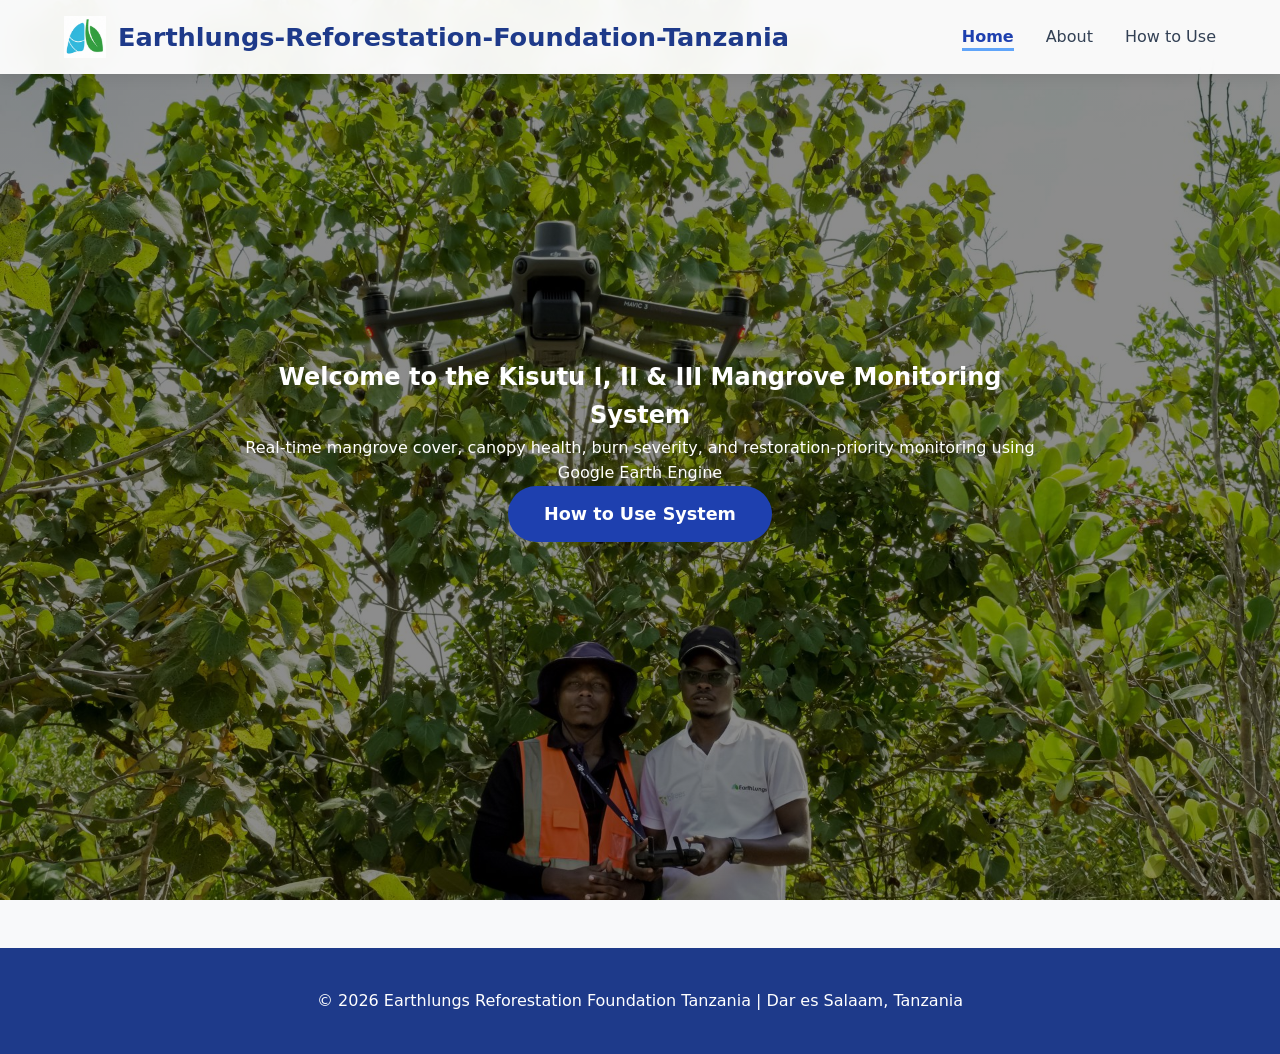
==== index.html @ e14117df "Add files via upload" ====
<!DOCTYPE html>
<html lang="en">
<head>
  <meta charset="UTF-8">
  <meta name="viewport" content="width=device-width, initial-scale=1.0">
  <title>Home - Kisutu I, II &amp; III Mangrove Monitor</title>
  <link rel="stylesheet" href="style.css">
</head>
<body>

  <nav class="navbar">
    <div class="logo"><img src="logo.png" alt="EarthLungs Logo" class="logo-img">Earthlungs-Reforestation-Foundation-Tanzania </div>
    <ul>
      <li><a href="index.html" class="active">Home</a></li>
      <li><a href="about.html">About</a></li>
      <li><a href="app.html">How to Use</a></li>
    </ul>
  </nav>

  <section class="hero">
    <div class="hero-content">
      <h1>Welcome to the <span class="highlight">Kisutu I, II &amp; III</span> Mangrove Monitoring System</h1>
      <p>Real-time mangrove cover, canopy health, burn severity, and restoration-priority monitoring using Google Earth Engine</p>
      <a href="app.html" class="btn">How to Use System</a>
    </div>
  </section>

  <footer>
    <p>&copy; 2026 Earthlungs Reforestation Foundation Tanzania | Dar es Salaam, Tanzania</p>
  </footer>
</body>
</html>
---- style.css ----
* {
    margin: 0;
    padding: 0;
    box-sizing: border-box;
}

body {
    font-family: 'Segoe UI', system-ui, -apple-system, sans-serif;
    line-height: 1.6;
    color: #333;
    background: #f8f9fa;
}

/* ==================== NAVBAR ==================== */
.navbar {
    position: fixed;
    top: 0;
    width: 100%;
    background: rgba(255, 255, 255, 0.95);
    backdrop-filter: blur(10px);
    box-shadow: 0 2px 15px rgba(0, 0, 0, 0.1);
    padding: 1rem 5%;
    display: flex;
    justify-content: space-between;
    align-items: center;
    z-index: 1000;
}

.logo {
    font-size: 1.6rem;
    font-weight: 700;
    color: #1e3a8a;
    display: flex;
    align-items: center;
    gap: 12px;
}

.logo-img {
    width: 42px;
    height: 42px;
    object-fit: contain;
    flex-shrink: 0;
}

.navbar ul {
    list-style: none;
    display: flex;
    gap: 2rem;
}

.navbar a {
    text-decoration: none;
    color: #334155;
    font-weight: 500;
    transition: color 0.3s;
}

.navbar a:hover {
    color: #1e40af;
}

.navbar a.active {
    color: #1e40af;
    font-weight: 600;
    position: relative;
}

.navbar a.active::after {
    content: '';
    position: absolute;
    bottom: -5px;
    left: 0;
    width: 100%;
    height: 3px;
    background: #60a5fa;
}

/* ==================== HERO SECTION ==================== */
.hero {
    height: 100vh;
    background-image: 
        linear-gradient(rgba(0, 0, 0, 0.45), rgba(0, 0, 0, 0.45)),
        url('hero-bg.jpg');
    background-size: cover;
    background-position: center;
    background-attachment: fixed;
    display: flex;
    align-items: center;
    justify-content: center;
    text-align: center;
    color: white;
    position: relative;
}

.hero-content {
    position: relative;
    z-index: 2;
    max-width: 850px;
    padding: 0 20px;
}

/* ==================== ABOUT & GENERAL SECTIONS ==================== */
.about-section, .section {
    padding: 100px 8%;
    min-height: 70vh;
}

.container {
    max-width: 1200px;
    margin: 0 auto;
}

.section h2 {
    font-size: 2.6rem;
    text-align: center;
    margin-bottom: 3rem;
    color: #1e3a8a;
    position: relative;
}

.section h2::after {
    content: '';
    width: 90px;
    height: 4px;
    background: #60a5fa;
    position: absolute;
    bottom: -14px;
    left: 50%;
    transform: translateX(-50%);
}

/* ==================== PROFILE CARDS ==================== */
.researcher-profile,
.supervisor-profile {
    display: flex;
    align-items: center;
    gap: 40px;
    background: white;
    padding: 35px;
    border-radius: 15px;
    box-shadow: 0 6px 20px rgba(0, 0, 0, 0.08);
    margin-bottom: 40px;
}

.profile-photo {
    width: 230px;
    height: 230px;
    object-fit: cover;
    border-radius: 50%;
    border: 6px solid #1e40af;
    flex-shrink: 0;
}

.profile-info h2 {
    margin-top: 0;
    color: #1e3a8a;
    font-size: 2rem;
}

.profile-info p {
    margin-bottom: 8px;
    font-size: 1.05rem;
}

/* ==================== STEP CARDS (How to Use) ==================== */
.how-to-use {
    display: grid;
    grid-template-columns: repeat(auto-fit, minmax(320px, 1fr));
    gap: 25px;
    margin-top: 30px;
}

.step-card {
    background: white;
    padding: 28px 24px;
    border-radius: 16px;
    box-shadow: 0 6px 20px rgba(0, 0, 0, 0.08);
    border-left: 6px solid #1e40af;
    transition: all 0.3s ease;
    position: relative;
}

.step-card:hover {
    transform: translateY(-8px);
    box-shadow: 0 15px 30px rgba(30, 64, 175, 0.15);
    border-left-color: #60a5fa;
}

.step-card h3 {
    color: #1e40af;
    font-size: 1.35rem;
    margin-bottom: 12px;
    padding-left: 8px;
}

.step-card p {
    color: #334155;
    line-height: 1.7;
    font-size: 1.02rem;
}

/* Step Number */
.step-card::before {
    content: attr(data-step);
    position: absolute;
    top: -12px;
    left: -12px;
    background: #1e40af;
    color: white;
    width: 32px;
    height: 32px;
    border-radius: 50%;
    display: flex;
    align-items: center;
    justify-content: center;
    font-weight: bold;
    font-size: 1.1rem;
    box-shadow: 0 4px 10px rgba(30, 64, 175, 0.3);
}

/* ==================== BUTTONS ==================== */
.btn {
    background: #1e40af;
    color: white;
    padding: 14px 36px;
    font-size: 1.1rem;
    border: none;
    border-radius: 50px;
    cursor: pointer;
    transition: all 0.3s;
    font-weight: 600;
    text-decoration: none;
    display: inline-block;
}

.btn:hover {
    background: #3b82f6;
    transform: translateY(-4px);
    box-shadow: 0 10px 25px rgba(30, 64, 175, 0.4);
}

/* ==================== FORM STYLES (for Contact page) ==================== */
form {
    max-width: 700px;
    margin: 0 auto;
    display: flex;
    flex-direction: column;
    gap: 1.2rem;
}

input, textarea {
    padding: 15px;
    border: 1px solid #cbd5e1;
    border-radius: 10px;
    font-size: 1.05rem;
    transition: all 0.3s;
}

input:focus, textarea:focus {
    outline: none;
    border-color: #3b82f6;
    box-shadow: 0 0 0 4px rgba(59, 130, 246, 0.15);
}

/* Footer */
footer {
    background: #1e3a8a;
    color: white;
    text-align: center;
    padding: 2.5rem 1rem;
    margin-top: 3rem;
}

/* ==================== RESPONSIVE ==================== */
@media (max-width: 768px) {
    .navbar ul {
        gap: 1rem;
        font-size: 0.95rem;
    }

    .logo {
        font-size: 1.1rem;
        gap: 8px;
    }

    .logo-img {
        width: 30px;
        height: 30px;
    }
    
    .section, .about-section {
        padding: 80px 5%;
    }
    
    .hero h1 {
        font-size: 2.8rem;
    }
    
    .researcher-profile,
    .supervisor-profile {
        flex-direction: column;
        text-align: center;
        gap: 20px;
    }
    
    .profile-photo {
        width: 180px;
        height: 180px;
    }
}
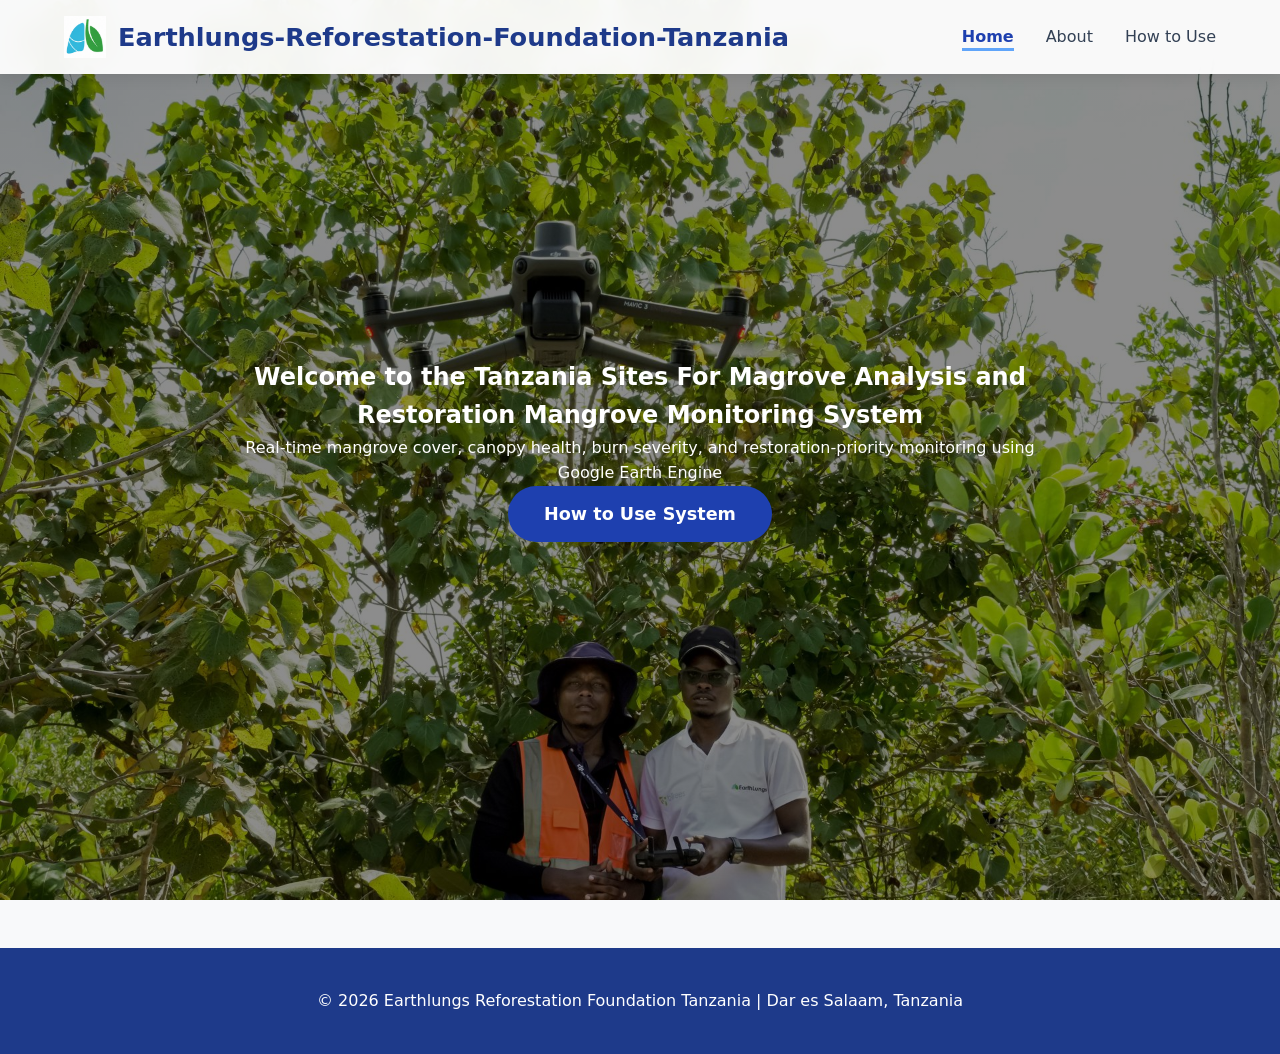
==== commit 79564f5f: "Update title and header for mangrove monitoring site" ====
--- a/index.html
+++ b/index.html
@@ -3,7 +3,7 @@
 <head>
   <meta charset="UTF-8">
   <meta name="viewport" content="width=device-width, initial-scale=1.0">
-  <title>Home - Kisutu I, II &amp; III Mangrove Monitor</title>
+  <title>Home - Tanzania Sites for Mangrove Monitoring</title>
   <link rel="stylesheet" href="style.css">
 </head>
 <body>
@@ -19,7 +19,7 @@
 
   <section class="hero">
     <div class="hero-content">
-      <h1>Welcome to the <span class="highlight">Kisutu I, II &amp; III</span> Mangrove Monitoring System</h1>
+      <h1>Welcome to the <span class="highlight">Tanzania Sites For Magrove Analysis and Restoration</span> Mangrove Monitoring System</h1>
       <p>Real-time mangrove cover, canopy health, burn severity, and restoration-priority monitoring using Google Earth Engine</p>
       <a href="app.html" class="btn">How to Use System</a>
     </div>
